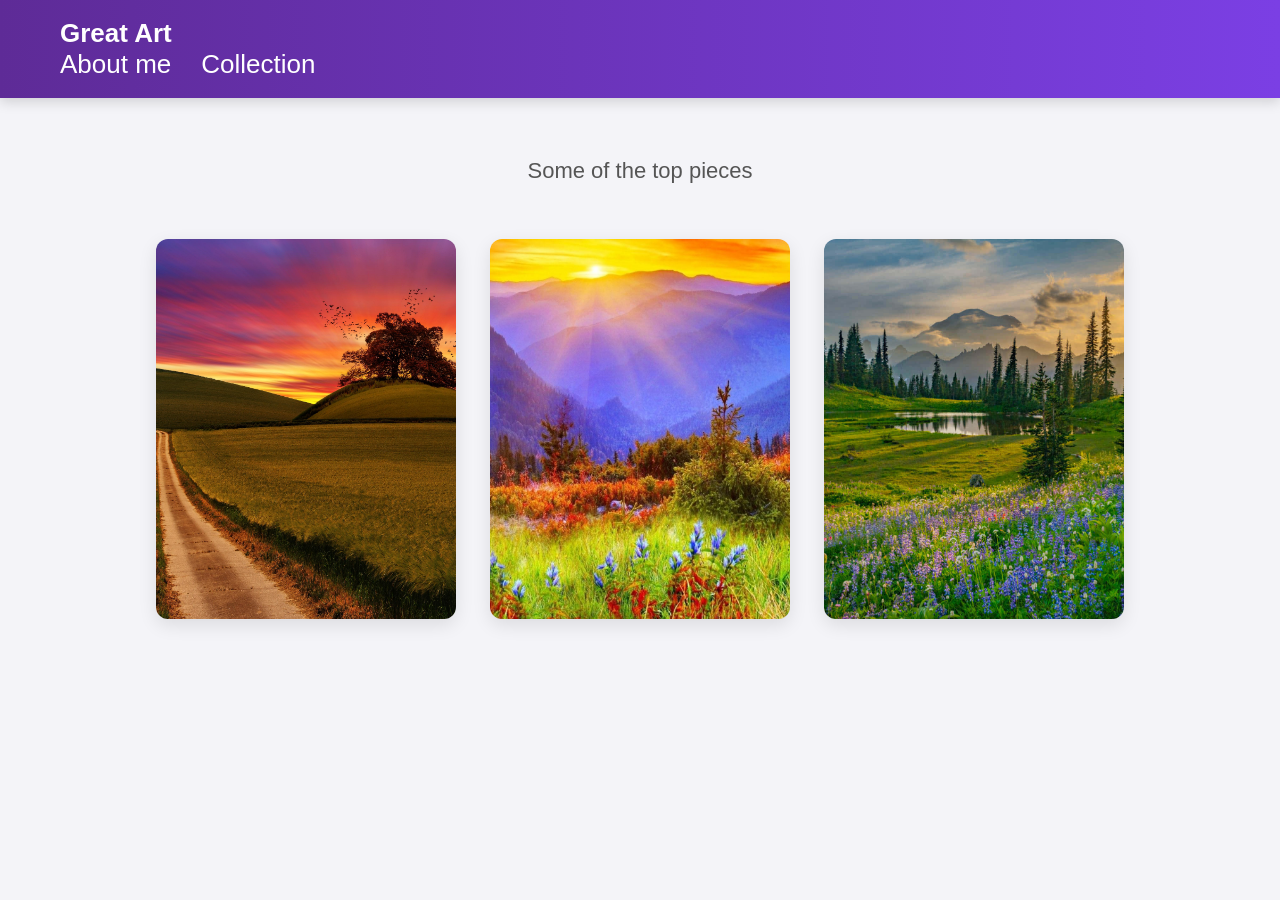
==== docs/index.html @ 83610c3f "Add files via upload" ====
<!DOCTYPE html>
<html>
  <head>
    <title>My Art</title>
    <link rel="stylesheet" href="./index_style.css"/>
    <script src="./index_script.js"></script>
  </head>
  <body>
    <nav>
      <div id="home">
        <div class="Display_name">
          Great Art     
        <div class="topdiv">
          <a class="topmenu" href="./about.html">About me</a>
          <a class="topmenu" href="./display.html">Collection</a>
          <!--
          <a class="topmenu" href=>Gift Shop</a>
          <a class="topmenu" href=>Cart</a>
          -->
          
        </div>
      </div>    
    </nav>
    <section>
      <h2>Some of the top pieces</h2>
      <img src="trial1.jpg"/>
      <img src="trial2.jpg"/>
      <img src="trial3.jpg"/>
    </section>
  </body>
</html>
---- docs/index_style.css ----
/* Reset */
* {
  margin: 0;
  padding: 0;
  box-sizing: border-box;
  font-family: 'Segoe UI', Tahoma, Geneva, Verdana, sans-serif;
}

/* Body */
body {
  background-color: #f4f4f8;
  color: #333;
}

/* ================= NAVIGATION ================= */

nav {
  background: linear-gradient(90deg, #5e2b97, #7b3fe4);
  padding: 18px 60px;
  display: flex;
  justify-content: space-between;
  align-items: center;
  box-shadow: 0 4px 12px rgba(0,0,0,0.15);
}

.Display_name {
  font-size: 26px;
  font-weight: bold;
  color: white;
}

.topdiv {
  display: flex;
  gap: 30px;
}

.topmenu {
  text-decoration: none;
  color: white;
  font-weight: 500;
  position: relative;
  transition: 0.3s ease;
}

.topmenu:hover {
  color: #ffd6ff;
}

.topmenu::after {
  content: "";
  position: absolute;
  width: 0%;
  height: 2px;
  background: white;
  left: 0;
  bottom: -5px;
  transition: 0.3s;
}

.topmenu:hover::after {
  width: 100%;
}

/* ================= SECTION ================= */

section {
  padding: 60px 80px;
  text-align: center;
}

section h1 {
  font-size: 40px;
  margin-bottom: 15px;
  color: #5e2b97;
}

section h2 {
  font-size: 22px;
  margin-bottom: 40px;
  font-weight: 400;
  color: #555;
}

/* ================= GALLERY ================= */

section img {
  width: 300px;
  height: 380px;
  object-fit: cover;
  margin: 15px;
  border-radius: 12px;
  box-shadow: 0 6px 18px rgba(0,0,0,0.1);
  transition: 0.4s ease;
}

section img:hover {
  transform: translateY(-10px) scale(1.03);
  box-shadow: 0 12px 28px rgba(0,0,0,0.2);
}/* Reset */
* {
  margin: 0;
  padding: 0;
  box-sizing: border-box;
  font-family: 'Segoe UI', Tahoma, Geneva, Verdana, sans-serif;
}

/* Body */
body {
  background-color: #f4f4f8;
  color: #333;
}

/* ================= NAVIGATION ================= */

nav {
  background: linear-gradient(90deg, #5e2b97, #7b3fe4);
  padding: 18px 60px;
  display: flex;
  justify-content: space-between;
  align-items: center;
  box-shadow: 0 4px 12px rgba(0,0,0,0.15);
}

.Display_name {
  font-size: 26px;
  font-weight: bold;
  color: white;
}

.topdiv {
  display: flex;
  gap: 30px;
}

.topmenu {
  text-decoration: none;
  color: white;
  font-weight: 500;
  position: relative;
  transition: 0.3s ease;
}

.topmenu:hover {
  color: #ffd6ff;
}

.topmenu::after {
  content: "";
  position: absolute;
  width: 0%;
  height: 2px;
  background: white;
  left: 0;
  bottom: -5px;
  transition: 0.3s;
}

.topmenu:hover::after {
  width: 100%;
}

/* ================= SECTION ================= */

section {
  padding: 60px 80px;
  text-align: center;
}

section h1 {
  font-size: 40px;
  margin-bottom: 15px;
  color: #5e2b97;
}

section h2 {
  font-size: 22px;
  margin-bottom: 40px;
  font-weight: 400;
  color: #555;
}

/* ================= GALLERY ================= */

section img {
  width: 300px;
  height: 380px;
  object-fit: cover;
  margin: 15px;
  border-radius: 12px;
  box-shadow: 0 6px 18px rgba(0,0,0,0.1);
  transition: 0.4s ease;
}

section img:hover {
  transform: translateY(-10px) scale(1.03);
  box-shadow: 0 12px 28px rgba(0,0,0,0.2);
}
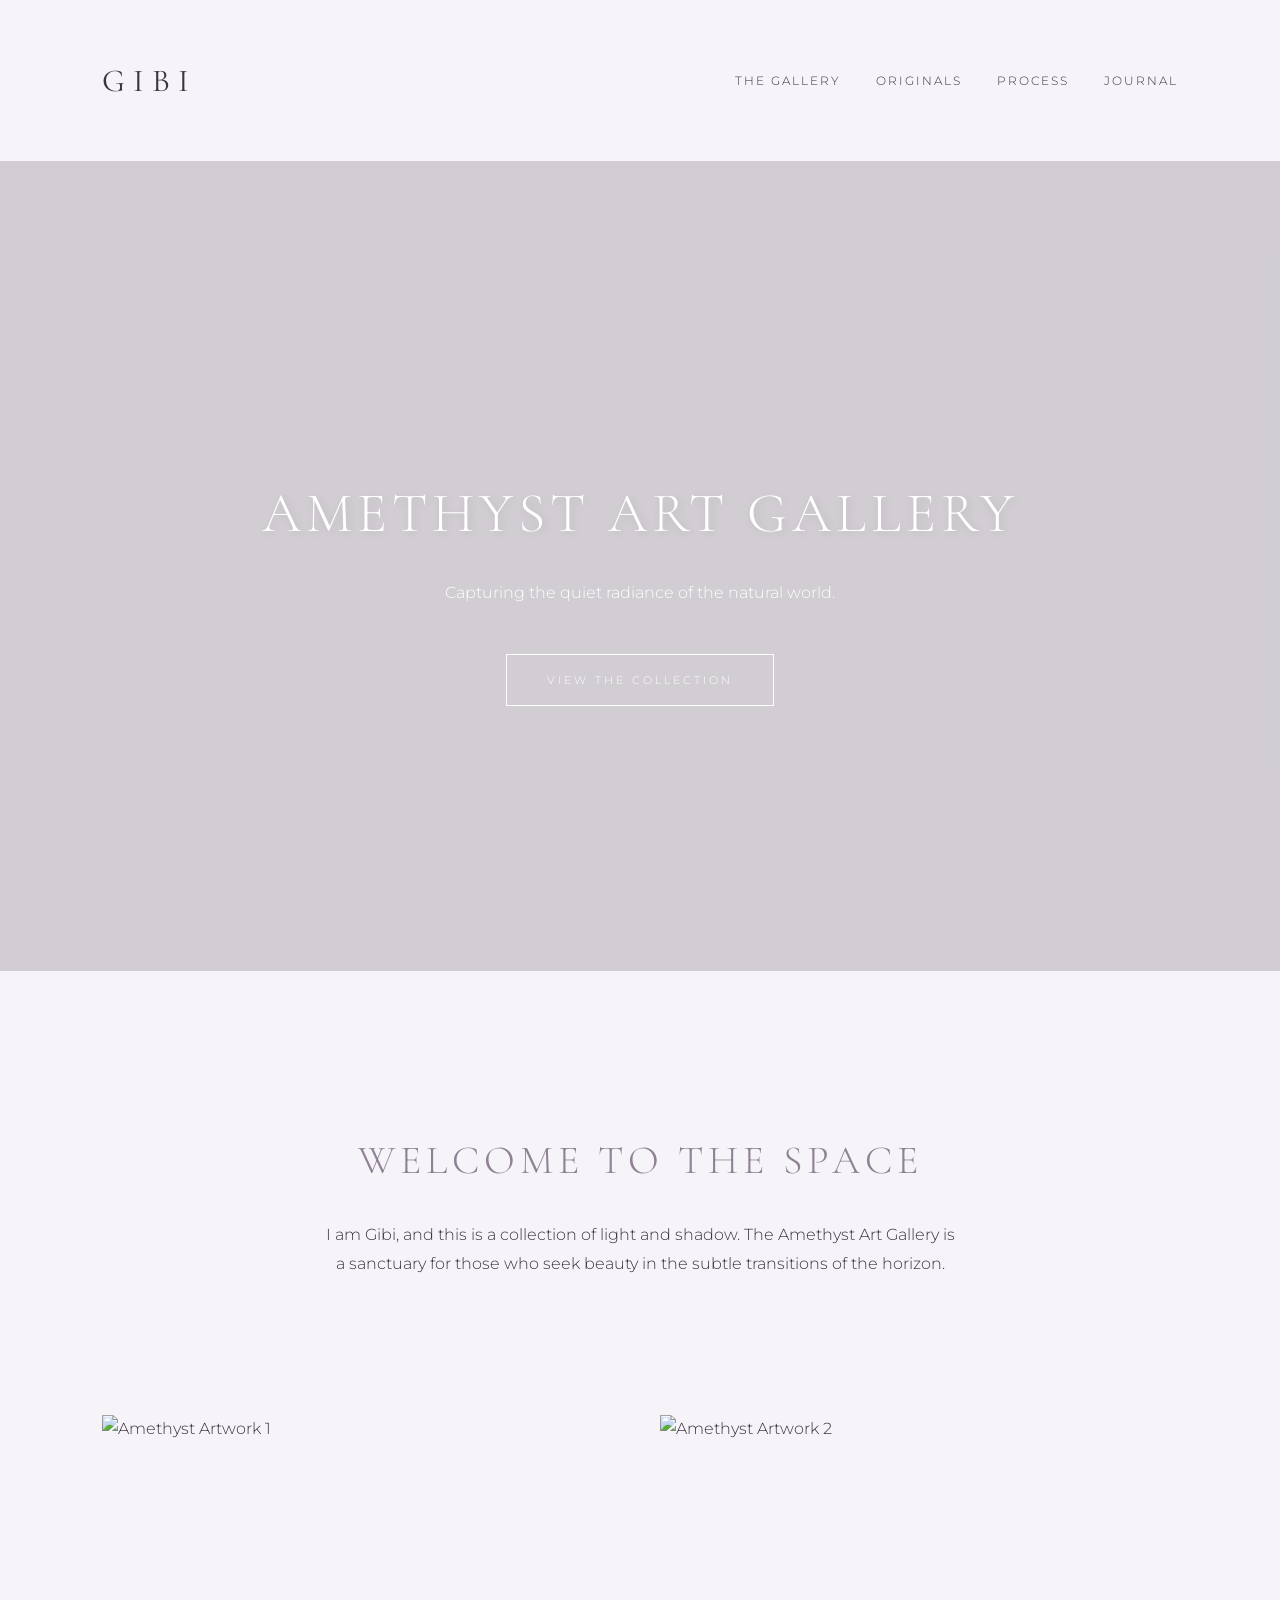
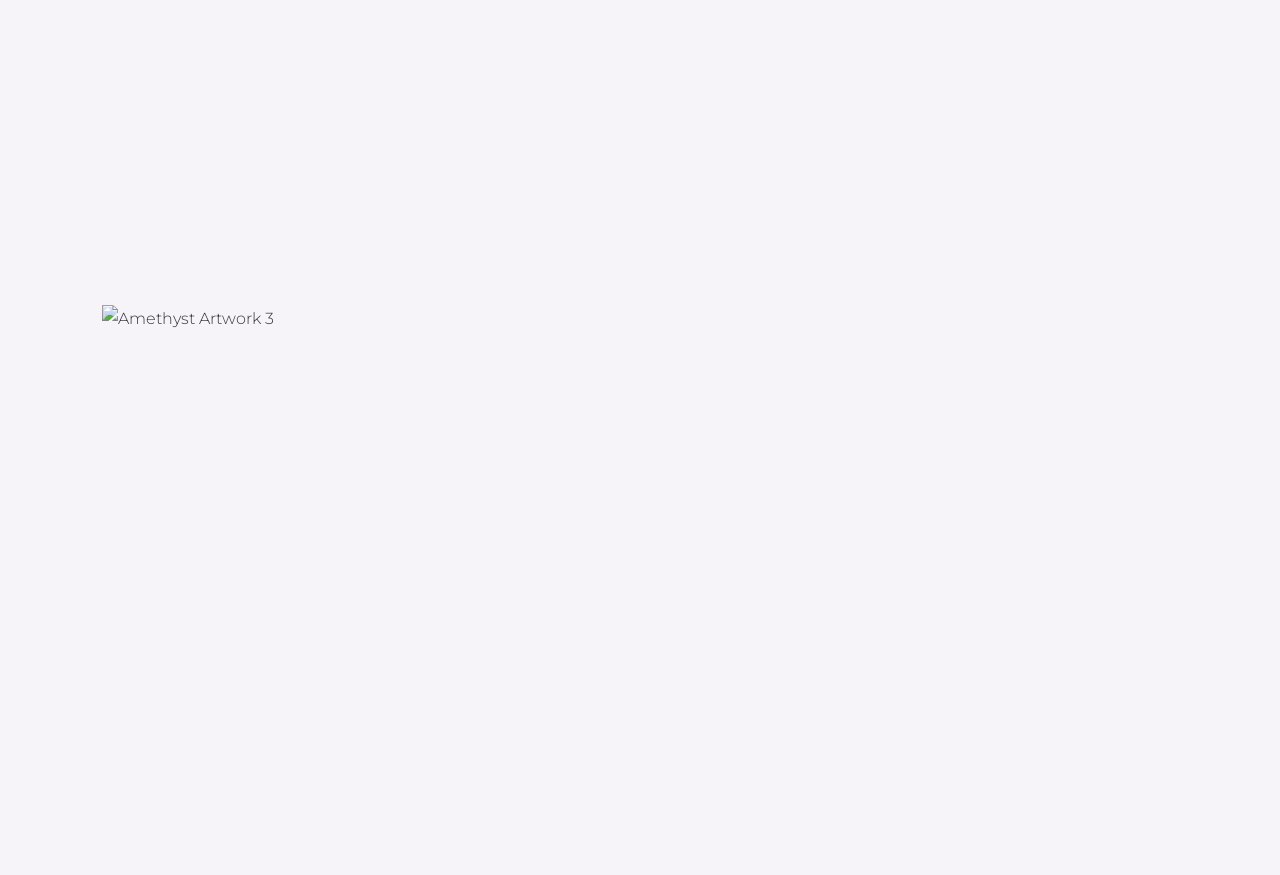
==== commit 707b4ffa: "Add files via upload" ====
--- a/docs/index.html
+++ b/docs/index.html
@@ -1,31 +1,74 @@
 <!DOCTYPE html>
-<html>
-  <head>
-    <title>My Art</title>
-    <link rel="stylesheet" href="./index_style.css"/>
-    <script src="./index_script.js"></script>
-  </head>
-  <body>
+<html lang="en">
+<head>
+    <meta charset="UTF-8">
+    <meta name="viewport" content="width=device-width, initial-scale=1.0">
+    <title>Amethyst Art Gallery | By Gibi</title>
+    <link href="https://fonts.googleapis.com/css2?family=Cormorant+Garamond:wght@300;400&family=Montserrat:wght@200;300&display=swap" rel="stylesheet">
+    <link rel="stylesheet" href="style.css">
+
+</head>
+<body>
     <nav>
-      <div id="home">
-        <div class="Display_name">
-          Great Art     
-        <div class="topdiv">
-          <a class="topmenu" href="./about.html">About me</a>
-          <a class="topmenu" href="./display.html">Collection</a>
-          <!--
-          <a class="topmenu" href=>Gift Shop</a>
-          <a class="topmenu" href=>Cart</a>
-          -->
-          
+        <div class="logo">GIBI</div>
+        <ul>
+            <li><a href="./gallery.html">The Gallery</a></li>
+            <li><a href="#">Originals</a></li>
+            <li><a href="#">Process</a></li>
+            <li><a href="#">Journal</a></li>
+        </ul>
+    </nav>
+
+
+
+    <header class="hero">
+
+        <div class="hero-overlay"></div>
+
+        <div class="hero-content">
+
+            <h1>Amethyst Art Gallery</h1>
+
+            <p>Capturing the quiet radiance of the natural world.</p>
+
+            <a href="#" class="btn">View the Collection</a>
+
         </div>
-      </div>    
-    </nav>
-    <section>
-      <h2>Some of the top pieces</h2>
-      <img src="trial1.jpg"/>
-      <img src="trial2.jpg"/>
-      <img src="trial3.jpg"/>
+
+    </header>
+
+
+
+    <section class="intro">
+
+        <div class="container">
+
+            <h2>Welcome to the Space</h2>
+
+            <p>I am Gibi, and this is a collection of light and shadow. The Amethyst Art Gallery is a sanctuary for those who seek beauty in the subtle transitions of the horizon.</p>
+
+        </div>
+
     </section>
-  </body>
+
+
+
+    <section class="gallery">
+
+        <div class="grid">
+
+            <div class="item"><img src="https://images.unsplash.com/photo-1494438639946-1ebd1d20bf85?auto=format&fit=crop&w=800&q=80" alt="Amethyst Artwork 1"></div>
+
+            <div class="item"><img src="https://images.unsplash.com/photo-1515405299443-f73bb308f185?auto=format&fit=crop&w=800&q=80" alt="Amethyst Artwork 2"></div>
+
+            <div class="item"><img src="https://images.unsplash.com/photo-1459908676235-d5f02a50184b?auto=format&fit=crop&w=800&q=80" alt="Amethyst Artwork 3"></div>
+
+        </div>
+
+    </section>
+
+
+
+</body>
+
 </html>
--- a/docs/style.css
+++ b/docs/style.css
@@ -0,0 +1,137 @@
+/* General Reset */
+body {
+    margin: 0;
+    padding: 0;
+    background-color: #F7F4F9; /* Soft Lavender White */
+    color: #3A353D; /* Deep Charcoal-Purple */
+    font-family: 'Montserrat', sans-serif;
+    font-weight: 300;
+    line-height: 1.8;
+}
+
+h1, h2 {
+    font-family: 'Cormorant Garamond', serif;
+    font-weight: 300;
+    text-transform: uppercase;
+    letter-spacing: 5px;
+}
+
+/* Navigation */
+nav {
+    display: flex;
+    justify-content: space-between;
+    align-items: center;
+    padding: 50px 8%;
+}
+
+.logo {
+    font-family: 'Cormorant Garamond', serif;
+    font-size: 2rem;
+    letter-spacing: 8px;
+    font-weight: 400;
+}
+
+nav ul {
+    list-style: none;
+    display: flex;
+}
+
+nav ul li {
+    margin-left: 35px;
+}
+
+nav ul li a {
+    text-decoration: none;
+    color: #3A353D;
+    font-size: 0.75rem;
+    letter-spacing: 2px;
+    text-transform: uppercase;
+    transition: opacity 0.3s;
+}
+
+nav ul li a:hover {
+    opacity: 0.6;
+}
+
+/* Hero Section */
+.hero {
+    position: relative;
+    height: 90vh;
+    /* This image should be a soft, artistic landscape or studio shot */
+    background: url('https://images.unsplash.com/photo-1554188248-986adbb73be4?auto=format&fit=crop&w=1500&q=80') no-repeat center center/cover;
+    display: flex;
+    align-items: center;
+    justify-content: center;
+    text-align: center;
+    color: white;
+}
+
+.hero-overlay {
+    position: absolute;
+    top: 0;
+    left: 0;
+    width: 100%;
+    height: 100%;
+    background: rgba(58, 53, 61, 0.2); /* Subtle darkening for text readability */
+}
+
+.hero-content {
+    position: relative;
+    z-index: 1;
+}
+
+.hero-content h1 {
+    font-size: 3.5rem;
+    margin-bottom: 5px;
+    text-shadow: 2px 2px 10px rgba(0,0,0,0.1);
+}
+
+.btn {
+    display: inline-block;
+    margin-top: 30px;
+    padding: 15px 40px;
+    border: 1px solid white;
+    color: white;
+    text-decoration: none;
+    text-transform: uppercase;
+    font-size: 0.7rem;
+    letter-spacing: 3px;
+    transition: all 0.4s ease;
+}
+
+.btn:hover {
+    background: white;
+    color: #8E8294;
+}
+
+/* Intro Section */
+.intro {
+    padding: 120px 25%;
+    text-align: center;
+}
+
+.intro h2 {
+    font-size: 2.5rem;
+    margin-bottom: 25px;
+    color: #8E8294; /* Amethyst Accent */
+}
+
+/* Gallery Grid */
+.grid {
+    display: grid;
+    grid-template-columns: repeat(auto-fit, minmax(350px, 1fr));
+    gap: 40px;
+    padding: 0 8% 120px 8%;
+}
+
+.item img {
+    width: 100%;
+    height: 450px;
+    object-fit: cover;
+    display: block;
+    transition: transform 0.8s cubic-bezier(0.25, 0.46, 0.45, 0.94);
+}
+
+.item:hover img {
+    transform: scale(1.02);
+}
